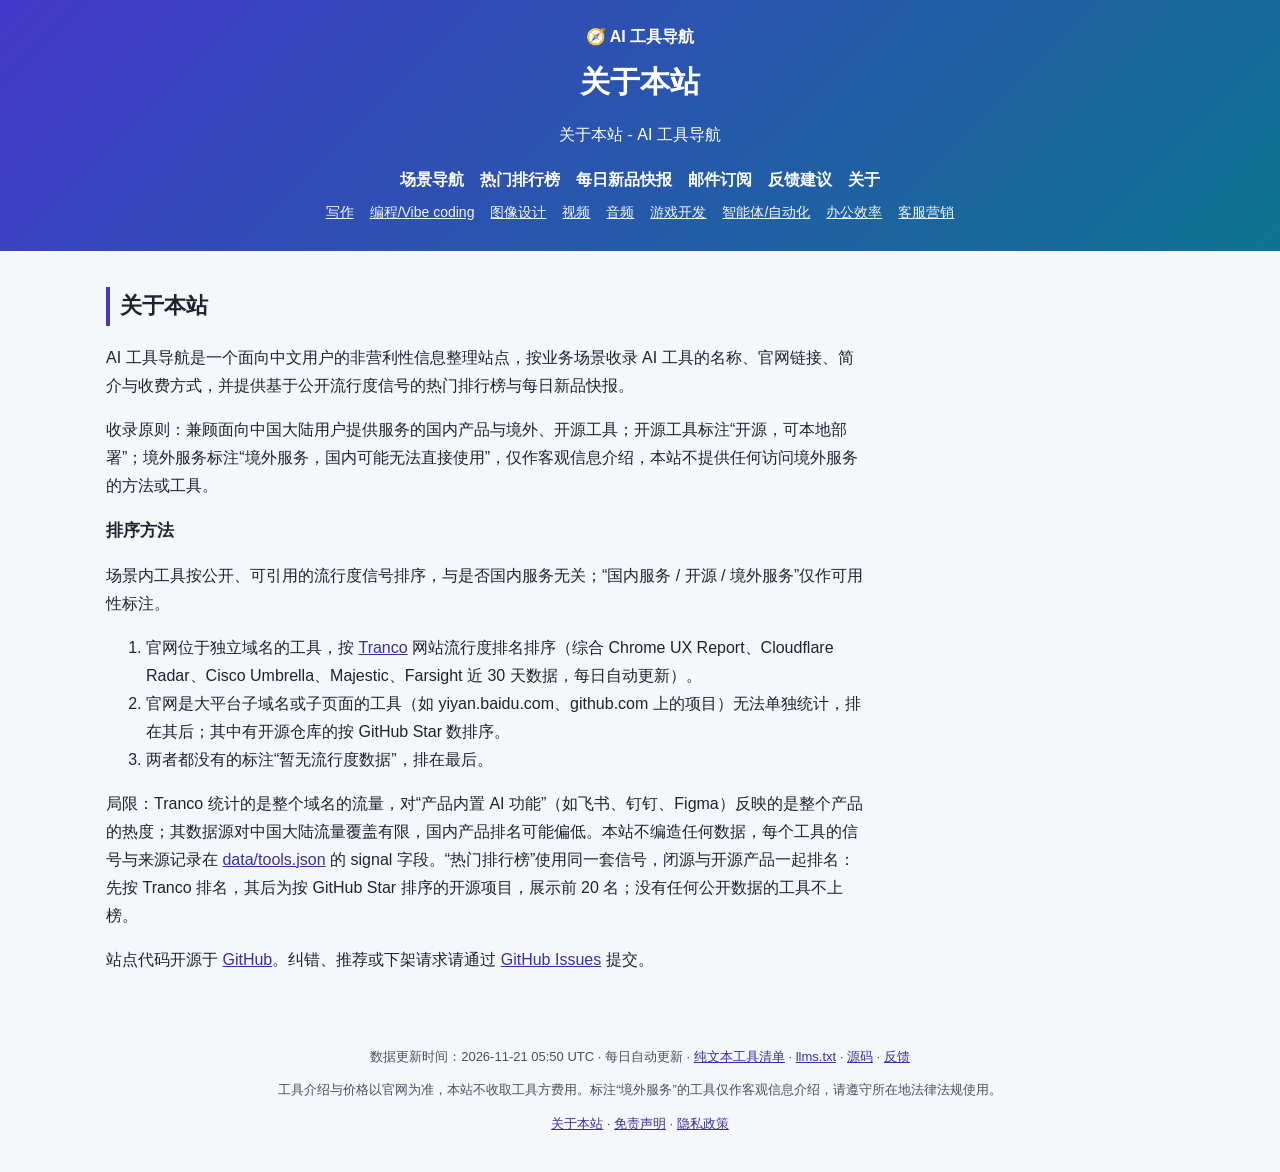
==== about.html @ 1603283b "chore: 每日数据更新 2026-11-21" ====
<!doctype html><html lang="zh-CN"><head><meta charset="utf-8"><meta name="viewport" content="width=device-width,initial-scale=1">
<title>关于本站 | AI 工具导航</title><meta name="description" content="关于本站 - AI 工具导航"><meta name="keywords" content="关于本站">
<link rel="canonical" href="https://nyxk7.github.io/ai-tools-nav/about.html"><meta name="robots" content="index,follow"><meta name="applicable-device" content="pc,mobile">
<meta property="og:type" content="website"><meta property="og:locale" content="zh_CN"><meta property="og:site_name" content="AI 工具导航">
<meta property="og:title" content="关于本站 | AI 工具导航"><meta property="og:description" content="关于本站 - AI 工具导航"><meta property="og:url" content="https://nyxk7.github.io/ai-tools-nav/about.html">
<meta name="theme-color" content="#4f46e5"><link rel="icon" href="favicon.svg">
<link rel="stylesheet" href="style.css"></head><body>
<a class="skip" href="#main">跳到正文</a>
<header><p class="logo"><a href="">🧭 AI 工具导航</a></p><h1>关于本站</h1><p>关于本站 - AI 工具导航</p>
<nav aria-label="主导航"><a href="#scenes">场景导航</a><a href="#rank">热门排行榜</a><a href="#daily">每日新品快报</a><a href="#subscribe">邮件订阅</a><a href="https://github.com/NyxK7/ai-tools-nav/issues/new/choose" target="_blank" rel="noopener">反馈建议</a><a href="about.html">关于</a></nav>
<nav class="scn" aria-label="业务场景"><a href="s/writing.html">写作</a><a href="s/coding.html">编程/Vibe coding</a><a href="s/image.html">图像设计</a><a href="s/video.html">视频</a><a href="s/audio.html">音频</a><a href="s/gamedev.html">游戏开发</a><a href="s/agents.html">智能体/自动化</a><a href="s/productivity.html">办公效率</a><a href="s/marketing.html">客服营销</a></nav></header>
<main id="main"><section class="doc"><h2>关于本站</h2><p>AI 工具导航是一个面向中文用户的非营利性信息整理站点，按业务场景收录 AI 工具的名称、官网链接、简介与收费方式，并提供基于公开流行度信号的热门排行榜与每日新品快报。</p>
<p>收录原则：兼顾面向中国大陆用户提供服务的国内产品与境外、开源工具；开源工具标注“开源，可本地部署”；境外服务标注“境外服务，国内可能无法直接使用”，仅作客观信息介绍，本站不提供任何访问境外服务的方法或工具。</p>
<h3 id="rank-method">排序方法</h3><p>场景内工具按公开、可引用的流行度信号排序，与是否国内服务无关；“国内服务 / 开源 / 境外服务”仅作可用性标注。</p><ol>
<li>官网位于独立域名的工具，按 <a href="https://tranco-list.eu/">Tranco</a> 网站流行度排名排序（综合 Chrome UX Report、Cloudflare Radar、Cisco Umbrella、Majestic、Farsight 近 30 天数据，每日自动更新）。</li>
<li>官网是大平台子域名或子页面的工具（如 yiyan.baidu.com、github.com 上的项目）无法单独统计，排在其后；其中有开源仓库的按 GitHub Star 数排序。</li>
<li>两者都没有的标注“暂无流行度数据”，排在最后。</li></ol>
<p>局限：Tranco 统计的是整个域名的流量，对“产品内置 AI 功能”（如飞书、钉钉、Figma）反映的是整个产品的热度；其数据源对中国大陆流量覆盖有限，国内产品排名可能偏低。本站不编造任何数据，每个工具的信号与来源记录在 <a href="data/tools.json">data/tools.json</a> 的 signal 字段。“热门排行榜”使用同一套信号，闭源与开源产品一起排名：先按 Tranco 排名，其后为按 GitHub Star 排序的开源项目，展示前 20 名；没有任何公开数据的工具不上榜。</p>
<p>站点代码开源于 <a href="https://github.com/NyxK7/ai-tools-nav">GitHub</a>。纠错、推荐或下架请求请通过 <a href="https://github.com/NyxK7/ai-tools-nav/issues/new/choose">GitHub Issues</a> 提交。</p></section></main>
<footer><p>数据更新时间：2026-11-21 05:50 UTC · 每日自动更新 · <a href="tools.md">纯文本工具清单</a> · <a href="llms.txt">llms.txt</a> · <a href="https://github.com/NyxK7/ai-tools-nav">源码</a> · <a href="https://github.com/NyxK7/ai-tools-nav/issues/new/choose" target="_blank" rel="noopener">反馈</a></p>
<p>工具介绍与价格以官网为准，本站不收取工具方费用。标注“境外服务”的工具仅作客观信息介绍，请遵守所在地法律法规使用。</p><p><a href="about.html">关于本站</a> · <a href="disclaimer.html">免责声明</a> · <a href="privacy.html">隐私政策</a></p></footer><script src="app.js" defer></script><script>if(/\.vercel\.app$/.test(location.hostname)){var s=document.createElement("script");s.defer=1;s.src="/_vercel/insights/script.js";document.head.appendChild(s)}</script></body></html>
---- style.css ----
*{box-sizing:border-box}html{-webkit-text-size-adjust:100%}
body{margin:0;font-family:-apple-system,BlinkMacSystemFont,"PingFang SC","Hiragino Sans GB","Microsoft YaHei","Noto Sans CJK SC",sans-serif;background:#f6f7fb;color:#1f2330;line-height:1.6}
a{color:#3730a3}.skip{position:absolute;left:-999px}.skip:focus{left:8px;top:8px;background:#fff;padding:6px;z-index:9}
.sr{position:absolute;width:1px;height:1px;overflow:hidden;clip:rect(0 0 0 0)}
header{background:linear-gradient(135deg,#4338ca,#0e7490);color:#fff;padding:24px 16px;text-align:center}
header a{color:#fff}.logo{margin:0;font-weight:700}.logo a{text-decoration:none}header h1{margin:8px 0;font-size:clamp(20px,5vw,30px)}
nav a{display:inline-block;margin:4px 8px;font-weight:600;text-decoration:none}nav.scn a{font-weight:400;font-size:14px;opacity:.95;text-decoration:underline}
main{max-width:1100px;margin:auto;padding:12px 16px}section{margin:24px 0}h2{border-left:4px solid #4338ca;padding-left:10px;font-size:22px}
h3,h4{font-size:17px;margin:0}.scene>h3{margin:18px 0 10px}small{color:#5b6070;font-weight:400;font-size:13px}
.note{color:#4b5060;font-size:13px}.search{position:sticky;top:0;z-index:2;background:#f6f7fb;padding:8px 0}
#q,.sub input{width:100%;max-width:560px;padding:10px 14px;border-radius:10px;border:1px solid #c7cbe0;font-size:16px}
.grid{list-style:none;padding:0;margin:0;display:grid;grid-template-columns:repeat(auto-fill,minmax(250px,1fr));gap:12px}
.card{background:#fff;border-radius:12px;padding:14px;box-shadow:0 1px 3px #0001;display:flex;flex-direction:column;gap:6px;min-width:0}
.card h4 a{color:#1f2330;text-decoration:none;word-break:break-word}.card h4 a:hover,.card h4 a:focus{color:#4338ca;text-decoration:underline}
.card p{margin:0;font-size:14px;color:#3f4452;word-break:break-word}.tag{font-size:12px;background:#eef;color:#3730a3;border-radius:6px;padding:2px 6px;align-self:flex-start}
.new{font-size:11px;background:#dc2626;color:#fff;border-radius:6px;padding:1px 5px;margin-left:6px;vertical-align:middle}
.rank{background:#fff;border-radius:12px;padding:12px 12px 12px 44px}.rank li{padding:8px 0;border-bottom:1px solid #eee}.rank li span{float:right;color:#b45309;font-weight:600}
.sub{display:flex;gap:8px;flex-wrap:wrap}.sub button{padding:10px 16px;border-radius:10px;border:0;background:#9ca3af;color:#fff}
#subscribe{background:#fff;border-radius:12px;padding:4px 16px 12px}footer{text-align:center;color:#4b5060;font-size:13px;padding:24px 16px}
[hidden]{display:none!important}
.tag.intl{color:#92400e}
.agree{display:block;width:100%;font-size:.85em;margin:.3em 0}
.doc{max-width:760px;line-height:1.75}
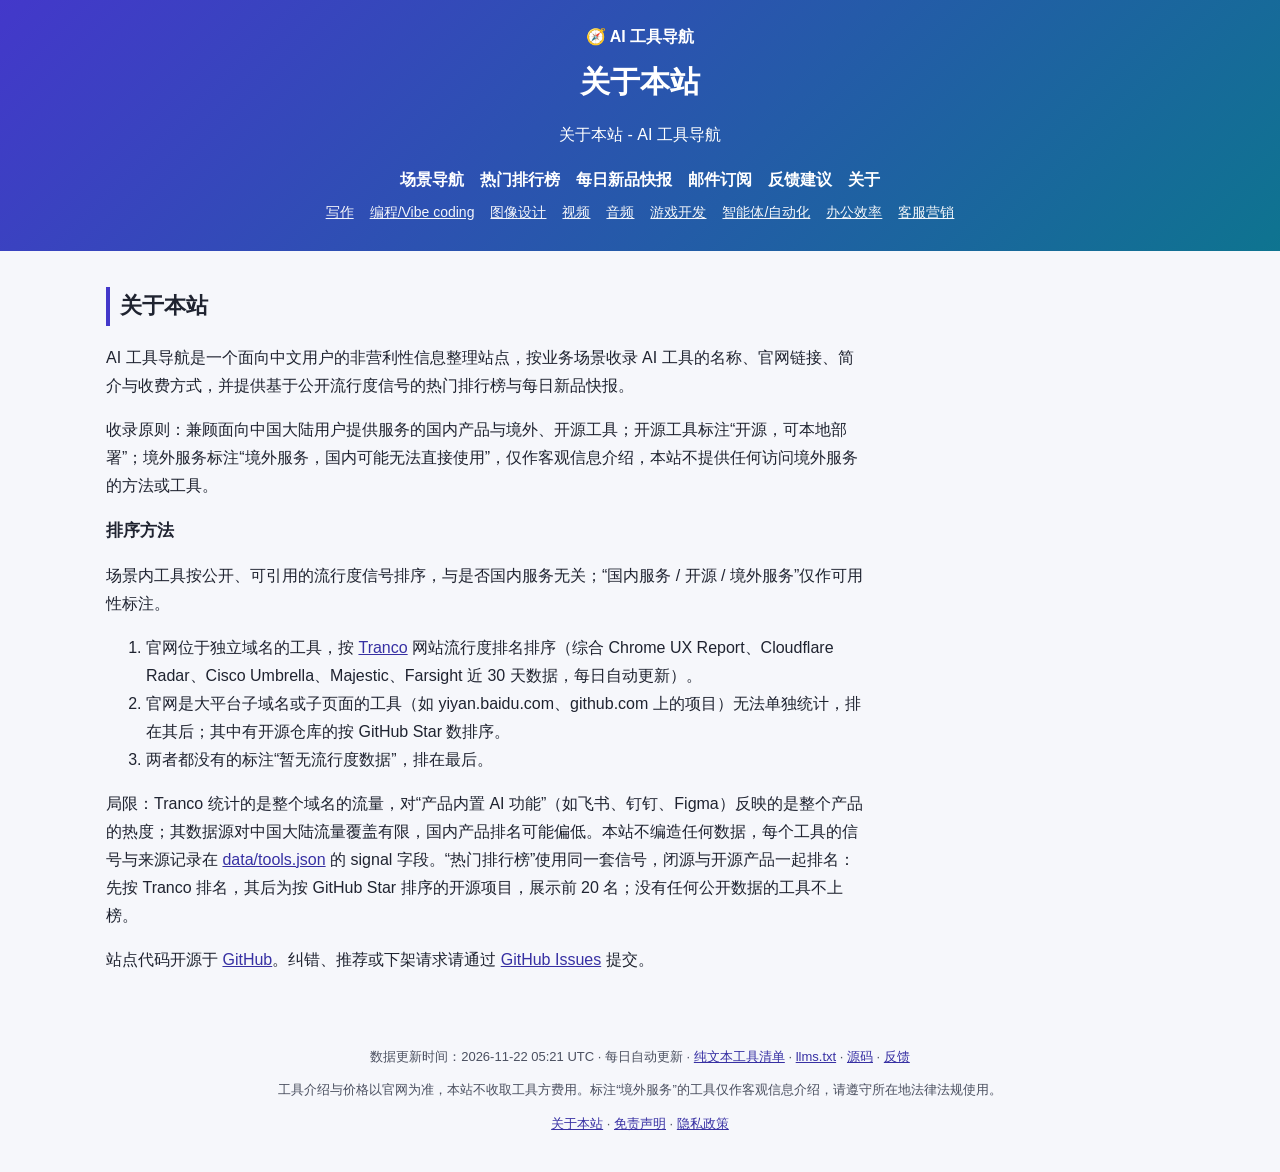
==== commit 39f9323f: "chore: 每日数据更新 2026-11-22" ====
--- a/about.html
+++ b/about.html
@@ -17,5 +17,5 @@
 <li>两者都没有的标注“暂无流行度数据”，排在最后。</li></ol>
 <p>局限：Tranco 统计的是整个域名的流量，对“产品内置 AI 功能”（如飞书、钉钉、Figma）反映的是整个产品的热度；其数据源对中国大陆流量覆盖有限，国内产品排名可能偏低。本站不编造任何数据，每个工具的信号与来源记录在 <a href="data/tools.json">data/tools.json</a> 的 signal 字段。“热门排行榜”使用同一套信号，闭源与开源产品一起排名：先按 Tranco 排名，其后为按 GitHub Star 排序的开源项目，展示前 20 名；没有任何公开数据的工具不上榜。</p>
 <p>站点代码开源于 <a href="https://github.com/NyxK7/ai-tools-nav">GitHub</a>。纠错、推荐或下架请求请通过 <a href="https://github.com/NyxK7/ai-tools-nav/issues/new/choose">GitHub Issues</a> 提交。</p></section></main>
-<footer><p>数据更新时间：2026-11-21 05:50 UTC · 每日自动更新 · <a href="tools.md">纯文本工具清单</a> · <a href="llms.txt">llms.txt</a> · <a href="https://github.com/NyxK7/ai-tools-nav">源码</a> · <a href="https://github.com/NyxK7/ai-tools-nav/issues/new/choose" target="_blank" rel="noopener">反馈</a></p>
+<footer><p>数据更新时间：2026-11-22 05:21 UTC · 每日自动更新 · <a href="tools.md">纯文本工具清单</a> · <a href="llms.txt">llms.txt</a> · <a href="https://github.com/NyxK7/ai-tools-nav">源码</a> · <a href="https://github.com/NyxK7/ai-tools-nav/issues/new/choose" target="_blank" rel="noopener">反馈</a></p>
 <p>工具介绍与价格以官网为准，本站不收取工具方费用。标注“境外服务”的工具仅作客观信息介绍，请遵守所在地法律法规使用。</p><p><a href="about.html">关于本站</a> · <a href="disclaimer.html">免责声明</a> · <a href="privacy.html">隐私政策</a></p></footer><script src="app.js" defer></script><script>if(/\.vercel\.app$/.test(location.hostname)){var s=document.createElement("script");s.defer=1;s.src="/_vercel/insights/script.js";document.head.appendChild(s)}</script></body></html>
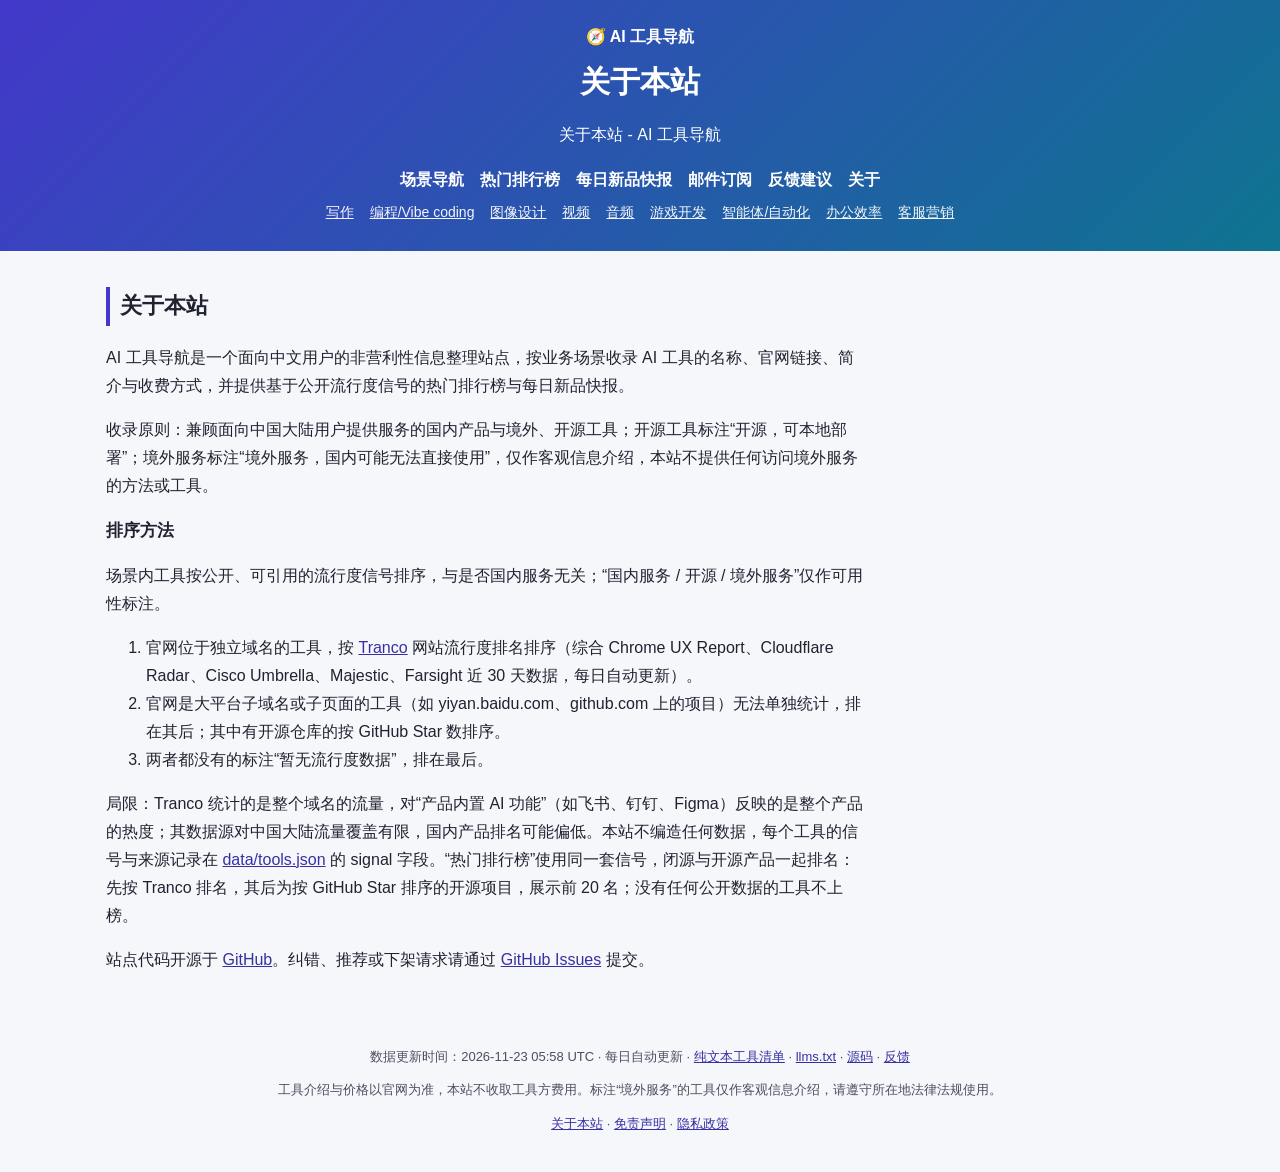
==== commit b8f5515c: "chore: 每日数据更新 2026-11-23" ====
--- a/about.html
+++ b/about.html
@@ -17,5 +17,5 @@
 <li>两者都没有的标注“暂无流行度数据”，排在最后。</li></ol>
 <p>局限：Tranco 统计的是整个域名的流量，对“产品内置 AI 功能”（如飞书、钉钉、Figma）反映的是整个产品的热度；其数据源对中国大陆流量覆盖有限，国内产品排名可能偏低。本站不编造任何数据，每个工具的信号与来源记录在 <a href="data/tools.json">data/tools.json</a> 的 signal 字段。“热门排行榜”使用同一套信号，闭源与开源产品一起排名：先按 Tranco 排名，其后为按 GitHub Star 排序的开源项目，展示前 20 名；没有任何公开数据的工具不上榜。</p>
 <p>站点代码开源于 <a href="https://github.com/NyxK7/ai-tools-nav">GitHub</a>。纠错、推荐或下架请求请通过 <a href="https://github.com/NyxK7/ai-tools-nav/issues/new/choose">GitHub Issues</a> 提交。</p></section></main>
-<footer><p>数据更新时间：2026-11-22 05:21 UTC · 每日自动更新 · <a href="tools.md">纯文本工具清单</a> · <a href="llms.txt">llms.txt</a> · <a href="https://github.com/NyxK7/ai-tools-nav">源码</a> · <a href="https://github.com/NyxK7/ai-tools-nav/issues/new/choose" target="_blank" rel="noopener">反馈</a></p>
+<footer><p>数据更新时间：2026-11-23 05:58 UTC · 每日自动更新 · <a href="tools.md">纯文本工具清单</a> · <a href="llms.txt">llms.txt</a> · <a href="https://github.com/NyxK7/ai-tools-nav">源码</a> · <a href="https://github.com/NyxK7/ai-tools-nav/issues/new/choose" target="_blank" rel="noopener">反馈</a></p>
 <p>工具介绍与价格以官网为准，本站不收取工具方费用。标注“境外服务”的工具仅作客观信息介绍，请遵守所在地法律法规使用。</p><p><a href="about.html">关于本站</a> · <a href="disclaimer.html">免责声明</a> · <a href="privacy.html">隐私政策</a></p></footer><script src="app.js" defer></script><script>if(/\.vercel\.app$/.test(location.hostname)){var s=document.createElement("script");s.defer=1;s.src="/_vercel/insights/script.js";document.head.appendChild(s)}</script></body></html>
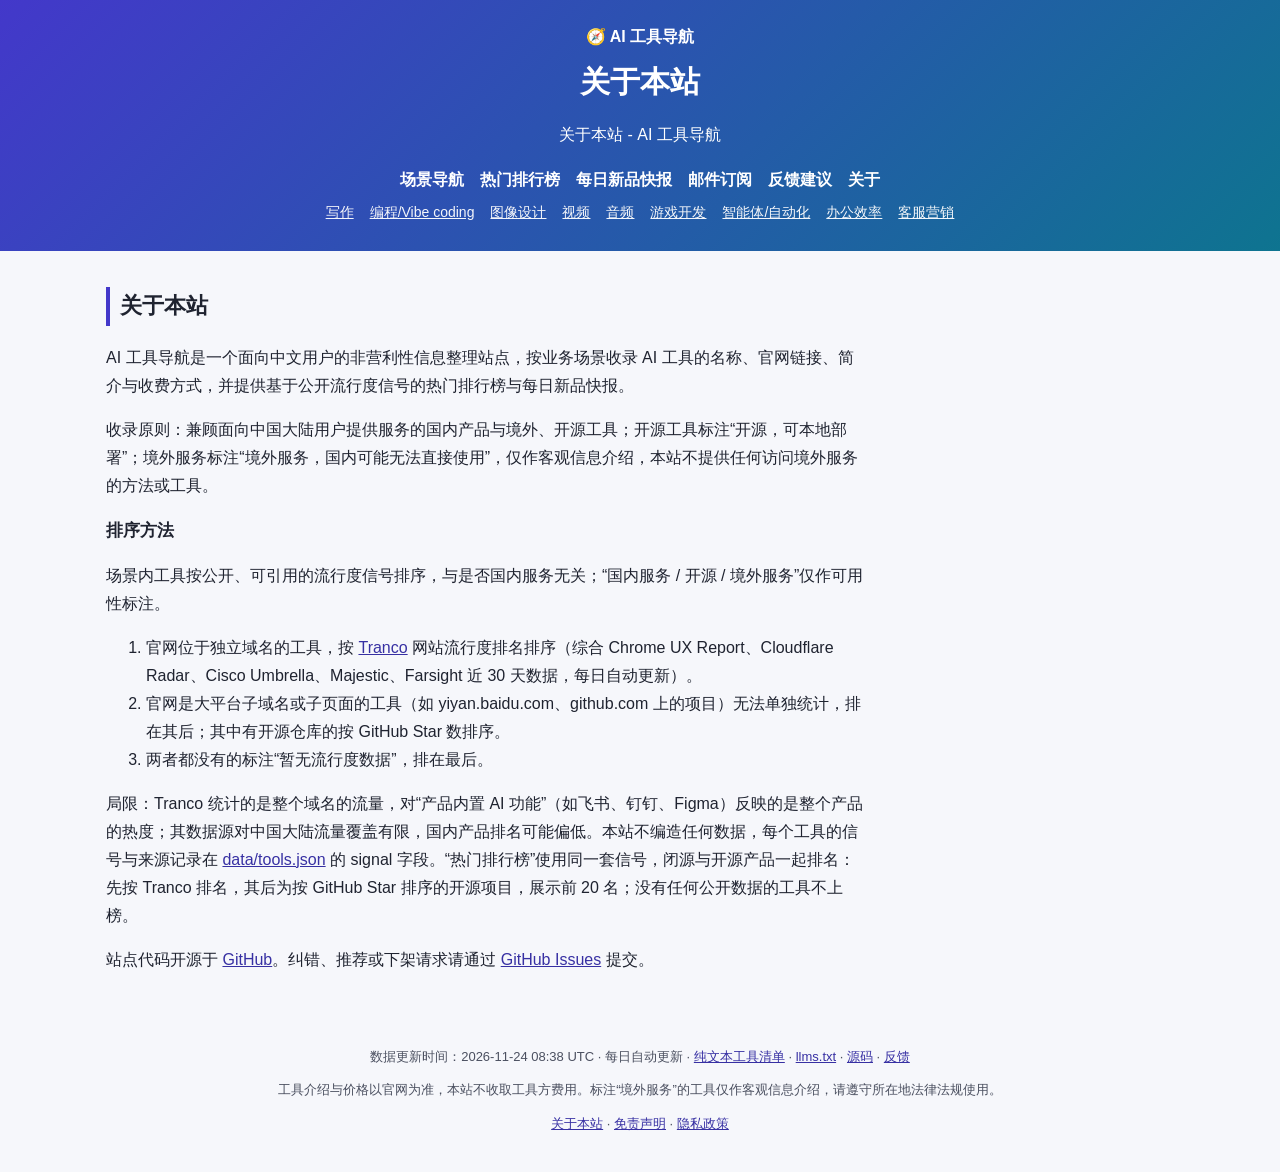
==== commit 2cc90b66: "chore: 每日数据更新 2026-11-24" ====
--- a/about.html
+++ b/about.html
@@ -17,5 +17,5 @@
 <li>两者都没有的标注“暂无流行度数据”，排在最后。</li></ol>
 <p>局限：Tranco 统计的是整个域名的流量，对“产品内置 AI 功能”（如飞书、钉钉、Figma）反映的是整个产品的热度；其数据源对中国大陆流量覆盖有限，国内产品排名可能偏低。本站不编造任何数据，每个工具的信号与来源记录在 <a href="data/tools.json">data/tools.json</a> 的 signal 字段。“热门排行榜”使用同一套信号，闭源与开源产品一起排名：先按 Tranco 排名，其后为按 GitHub Star 排序的开源项目，展示前 20 名；没有任何公开数据的工具不上榜。</p>
 <p>站点代码开源于 <a href="https://github.com/NyxK7/ai-tools-nav">GitHub</a>。纠错、推荐或下架请求请通过 <a href="https://github.com/NyxK7/ai-tools-nav/issues/new/choose">GitHub Issues</a> 提交。</p></section></main>
-<footer><p>数据更新时间：2026-11-23 05:58 UTC · 每日自动更新 · <a href="tools.md">纯文本工具清单</a> · <a href="llms.txt">llms.txt</a> · <a href="https://github.com/NyxK7/ai-tools-nav">源码</a> · <a href="https://github.com/NyxK7/ai-tools-nav/issues/new/choose" target="_blank" rel="noopener">反馈</a></p>
+<footer><p>数据更新时间：2026-11-24 08:38 UTC · 每日自动更新 · <a href="tools.md">纯文本工具清单</a> · <a href="llms.txt">llms.txt</a> · <a href="https://github.com/NyxK7/ai-tools-nav">源码</a> · <a href="https://github.com/NyxK7/ai-tools-nav/issues/new/choose" target="_blank" rel="noopener">反馈</a></p>
 <p>工具介绍与价格以官网为准，本站不收取工具方费用。标注“境外服务”的工具仅作客观信息介绍，请遵守所在地法律法规使用。</p><p><a href="about.html">关于本站</a> · <a href="disclaimer.html">免责声明</a> · <a href="privacy.html">隐私政策</a></p></footer><script src="app.js" defer></script><script>if(/\.vercel\.app$/.test(location.hostname)){var s=document.createElement("script");s.defer=1;s.src="/_vercel/insights/script.js";document.head.appendChild(s)}</script></body></html>
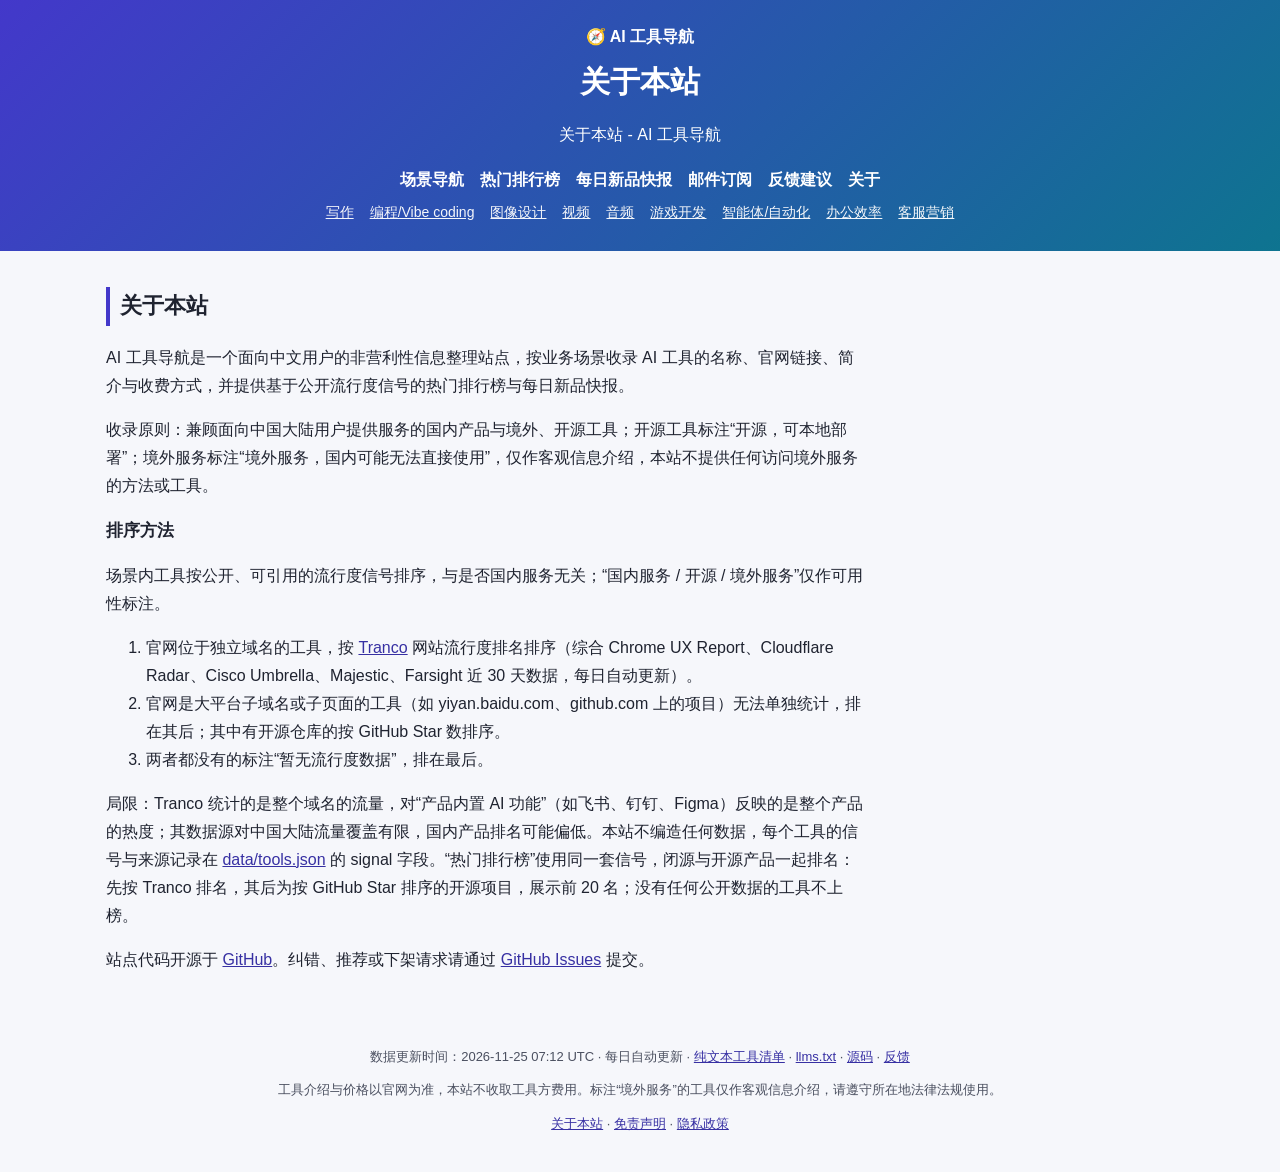
==== commit 11bfca77: "chore: 每日数据更新 2026-11-25" ====
--- a/about.html
+++ b/about.html
@@ -17,5 +17,5 @@
 <li>两者都没有的标注“暂无流行度数据”，排在最后。</li></ol>
 <p>局限：Tranco 统计的是整个域名的流量，对“产品内置 AI 功能”（如飞书、钉钉、Figma）反映的是整个产品的热度；其数据源对中国大陆流量覆盖有限，国内产品排名可能偏低。本站不编造任何数据，每个工具的信号与来源记录在 <a href="data/tools.json">data/tools.json</a> 的 signal 字段。“热门排行榜”使用同一套信号，闭源与开源产品一起排名：先按 Tranco 排名，其后为按 GitHub Star 排序的开源项目，展示前 20 名；没有任何公开数据的工具不上榜。</p>
 <p>站点代码开源于 <a href="https://github.com/NyxK7/ai-tools-nav">GitHub</a>。纠错、推荐或下架请求请通过 <a href="https://github.com/NyxK7/ai-tools-nav/issues/new/choose">GitHub Issues</a> 提交。</p></section></main>
-<footer><p>数据更新时间：2026-11-24 08:38 UTC · 每日自动更新 · <a href="tools.md">纯文本工具清单</a> · <a href="llms.txt">llms.txt</a> · <a href="https://github.com/NyxK7/ai-tools-nav">源码</a> · <a href="https://github.com/NyxK7/ai-tools-nav/issues/new/choose" target="_blank" rel="noopener">反馈</a></p>
+<footer><p>数据更新时间：2026-11-25 07:12 UTC · 每日自动更新 · <a href="tools.md">纯文本工具清单</a> · <a href="llms.txt">llms.txt</a> · <a href="https://github.com/NyxK7/ai-tools-nav">源码</a> · <a href="https://github.com/NyxK7/ai-tools-nav/issues/new/choose" target="_blank" rel="noopener">反馈</a></p>
 <p>工具介绍与价格以官网为准，本站不收取工具方费用。标注“境外服务”的工具仅作客观信息介绍，请遵守所在地法律法规使用。</p><p><a href="about.html">关于本站</a> · <a href="disclaimer.html">免责声明</a> · <a href="privacy.html">隐私政策</a></p></footer><script src="app.js" defer></script><script>if(/\.vercel\.app$/.test(location.hostname)){var s=document.createElement("script");s.defer=1;s.src="/_vercel/insights/script.js";document.head.appendChild(s)}</script></body></html>
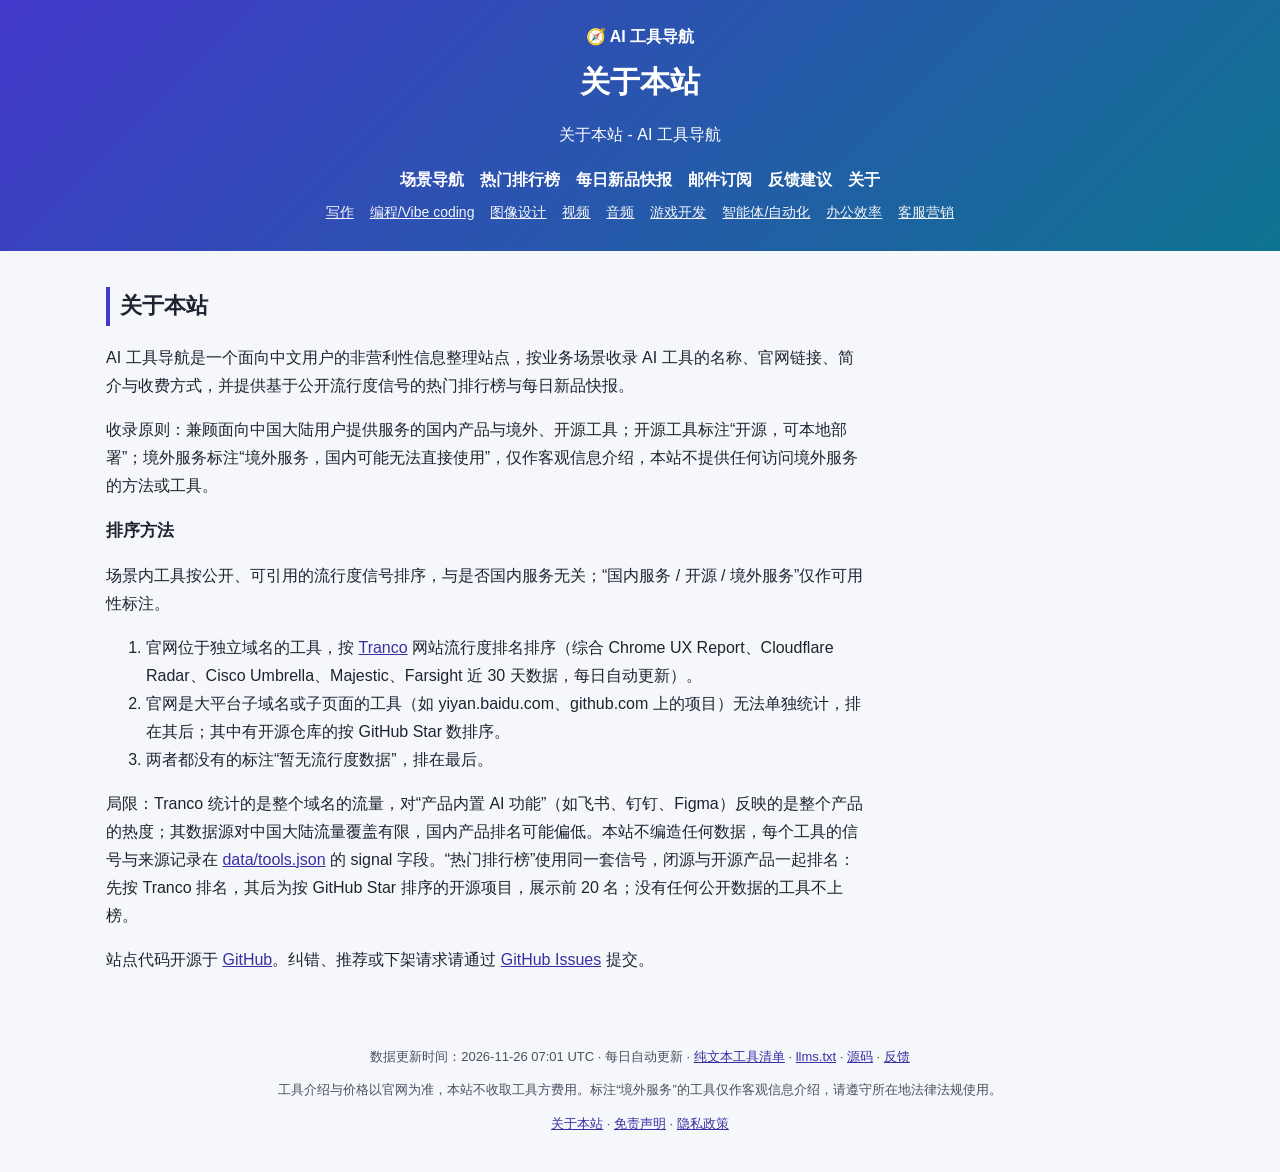
==== commit 9ec03b52: "chore: 每日数据更新 2026-11-26" ====
--- a/about.html
+++ b/about.html
@@ -17,5 +17,5 @@
 <li>两者都没有的标注“暂无流行度数据”，排在最后。</li></ol>
 <p>局限：Tranco 统计的是整个域名的流量，对“产品内置 AI 功能”（如飞书、钉钉、Figma）反映的是整个产品的热度；其数据源对中国大陆流量覆盖有限，国内产品排名可能偏低。本站不编造任何数据，每个工具的信号与来源记录在 <a href="data/tools.json">data/tools.json</a> 的 signal 字段。“热门排行榜”使用同一套信号，闭源与开源产品一起排名：先按 Tranco 排名，其后为按 GitHub Star 排序的开源项目，展示前 20 名；没有任何公开数据的工具不上榜。</p>
 <p>站点代码开源于 <a href="https://github.com/NyxK7/ai-tools-nav">GitHub</a>。纠错、推荐或下架请求请通过 <a href="https://github.com/NyxK7/ai-tools-nav/issues/new/choose">GitHub Issues</a> 提交。</p></section></main>
-<footer><p>数据更新时间：2026-11-25 07:12 UTC · 每日自动更新 · <a href="tools.md">纯文本工具清单</a> · <a href="llms.txt">llms.txt</a> · <a href="https://github.com/NyxK7/ai-tools-nav">源码</a> · <a href="https://github.com/NyxK7/ai-tools-nav/issues/new/choose" target="_blank" rel="noopener">反馈</a></p>
+<footer><p>数据更新时间：2026-11-26 07:01 UTC · 每日自动更新 · <a href="tools.md">纯文本工具清单</a> · <a href="llms.txt">llms.txt</a> · <a href="https://github.com/NyxK7/ai-tools-nav">源码</a> · <a href="https://github.com/NyxK7/ai-tools-nav/issues/new/choose" target="_blank" rel="noopener">反馈</a></p>
 <p>工具介绍与价格以官网为准，本站不收取工具方费用。标注“境外服务”的工具仅作客观信息介绍，请遵守所在地法律法规使用。</p><p><a href="about.html">关于本站</a> · <a href="disclaimer.html">免责声明</a> · <a href="privacy.html">隐私政策</a></p></footer><script src="app.js" defer></script><script>if(/\.vercel\.app$/.test(location.hostname)){var s=document.createElement("script");s.defer=1;s.src="/_vercel/insights/script.js";document.head.appendChild(s)}</script></body></html>
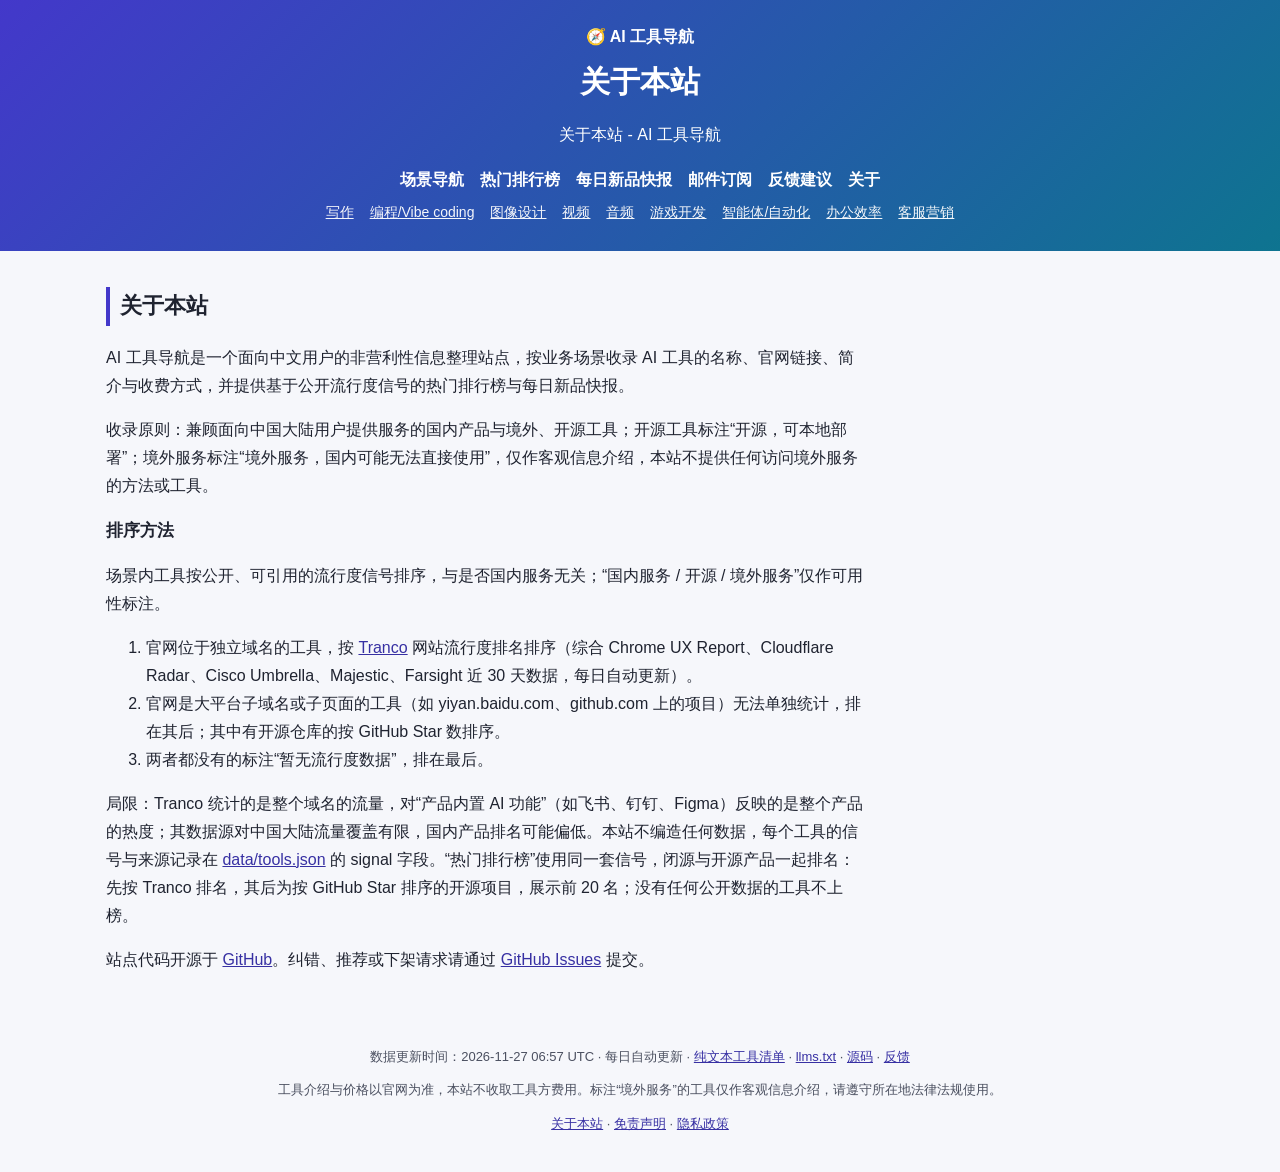
==== commit cefcf06e: "chore: 每日数据更新 2026-11-27" ====
--- a/about.html
+++ b/about.html
@@ -17,5 +17,5 @@
 <li>两者都没有的标注“暂无流行度数据”，排在最后。</li></ol>
 <p>局限：Tranco 统计的是整个域名的流量，对“产品内置 AI 功能”（如飞书、钉钉、Figma）反映的是整个产品的热度；其数据源对中国大陆流量覆盖有限，国内产品排名可能偏低。本站不编造任何数据，每个工具的信号与来源记录在 <a href="data/tools.json">data/tools.json</a> 的 signal 字段。“热门排行榜”使用同一套信号，闭源与开源产品一起排名：先按 Tranco 排名，其后为按 GitHub Star 排序的开源项目，展示前 20 名；没有任何公开数据的工具不上榜。</p>
 <p>站点代码开源于 <a href="https://github.com/NyxK7/ai-tools-nav">GitHub</a>。纠错、推荐或下架请求请通过 <a href="https://github.com/NyxK7/ai-tools-nav/issues/new/choose">GitHub Issues</a> 提交。</p></section></main>
-<footer><p>数据更新时间：2026-11-26 07:01 UTC · 每日自动更新 · <a href="tools.md">纯文本工具清单</a> · <a href="llms.txt">llms.txt</a> · <a href="https://github.com/NyxK7/ai-tools-nav">源码</a> · <a href="https://github.com/NyxK7/ai-tools-nav/issues/new/choose" target="_blank" rel="noopener">反馈</a></p>
+<footer><p>数据更新时间：2026-11-27 06:57 UTC · 每日自动更新 · <a href="tools.md">纯文本工具清单</a> · <a href="llms.txt">llms.txt</a> · <a href="https://github.com/NyxK7/ai-tools-nav">源码</a> · <a href="https://github.com/NyxK7/ai-tools-nav/issues/new/choose" target="_blank" rel="noopener">反馈</a></p>
 <p>工具介绍与价格以官网为准，本站不收取工具方费用。标注“境外服务”的工具仅作客观信息介绍，请遵守所在地法律法规使用。</p><p><a href="about.html">关于本站</a> · <a href="disclaimer.html">免责声明</a> · <a href="privacy.html">隐私政策</a></p></footer><script src="app.js" defer></script><script>if(/\.vercel\.app$/.test(location.hostname)){var s=document.createElement("script");s.defer=1;s.src="/_vercel/insights/script.js";document.head.appendChild(s)}</script></body></html>
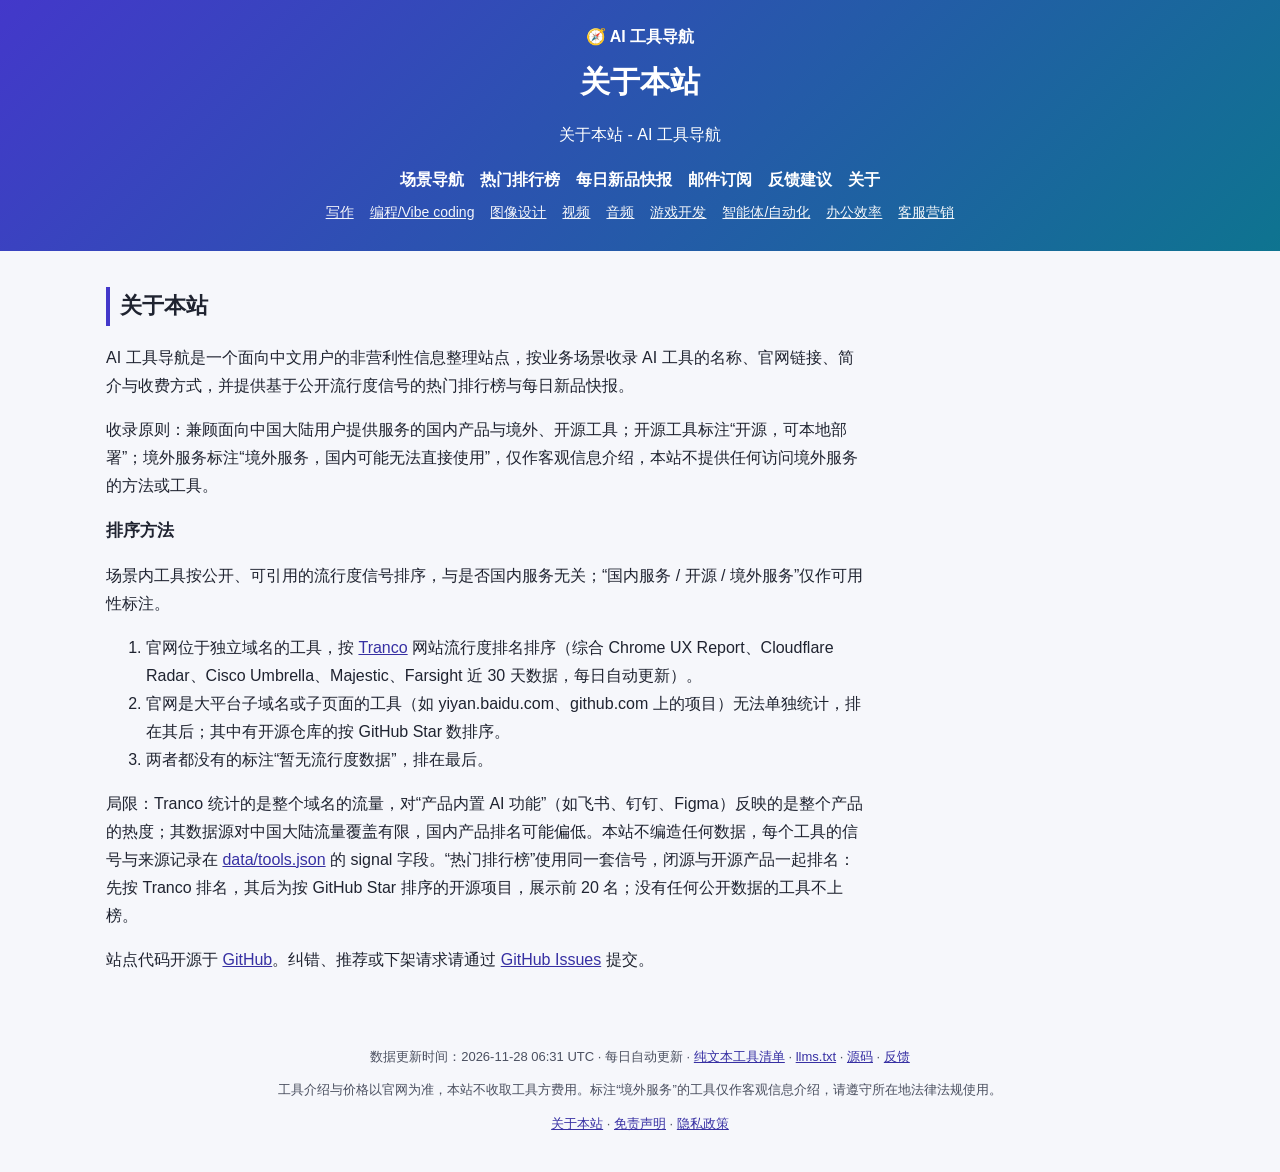
==== commit 3276e102: "chore: 每日数据更新 2026-11-28" ====
--- a/about.html
+++ b/about.html
@@ -17,5 +17,5 @@
 <li>两者都没有的标注“暂无流行度数据”，排在最后。</li></ol>
 <p>局限：Tranco 统计的是整个域名的流量，对“产品内置 AI 功能”（如飞书、钉钉、Figma）反映的是整个产品的热度；其数据源对中国大陆流量覆盖有限，国内产品排名可能偏低。本站不编造任何数据，每个工具的信号与来源记录在 <a href="data/tools.json">data/tools.json</a> 的 signal 字段。“热门排行榜”使用同一套信号，闭源与开源产品一起排名：先按 Tranco 排名，其后为按 GitHub Star 排序的开源项目，展示前 20 名；没有任何公开数据的工具不上榜。</p>
 <p>站点代码开源于 <a href="https://github.com/NyxK7/ai-tools-nav">GitHub</a>。纠错、推荐或下架请求请通过 <a href="https://github.com/NyxK7/ai-tools-nav/issues/new/choose">GitHub Issues</a> 提交。</p></section></main>
-<footer><p>数据更新时间：2026-11-27 06:57 UTC · 每日自动更新 · <a href="tools.md">纯文本工具清单</a> · <a href="llms.txt">llms.txt</a> · <a href="https://github.com/NyxK7/ai-tools-nav">源码</a> · <a href="https://github.com/NyxK7/ai-tools-nav/issues/new/choose" target="_blank" rel="noopener">反馈</a></p>
+<footer><p>数据更新时间：2026-11-28 06:31 UTC · 每日自动更新 · <a href="tools.md">纯文本工具清单</a> · <a href="llms.txt">llms.txt</a> · <a href="https://github.com/NyxK7/ai-tools-nav">源码</a> · <a href="https://github.com/NyxK7/ai-tools-nav/issues/new/choose" target="_blank" rel="noopener">反馈</a></p>
 <p>工具介绍与价格以官网为准，本站不收取工具方费用。标注“境外服务”的工具仅作客观信息介绍，请遵守所在地法律法规使用。</p><p><a href="about.html">关于本站</a> · <a href="disclaimer.html">免责声明</a> · <a href="privacy.html">隐私政策</a></p></footer><script src="app.js" defer></script><script>if(/\.vercel\.app$/.test(location.hostname)){var s=document.createElement("script");s.defer=1;s.src="/_vercel/insights/script.js";document.head.appendChild(s)}</script></body></html>
